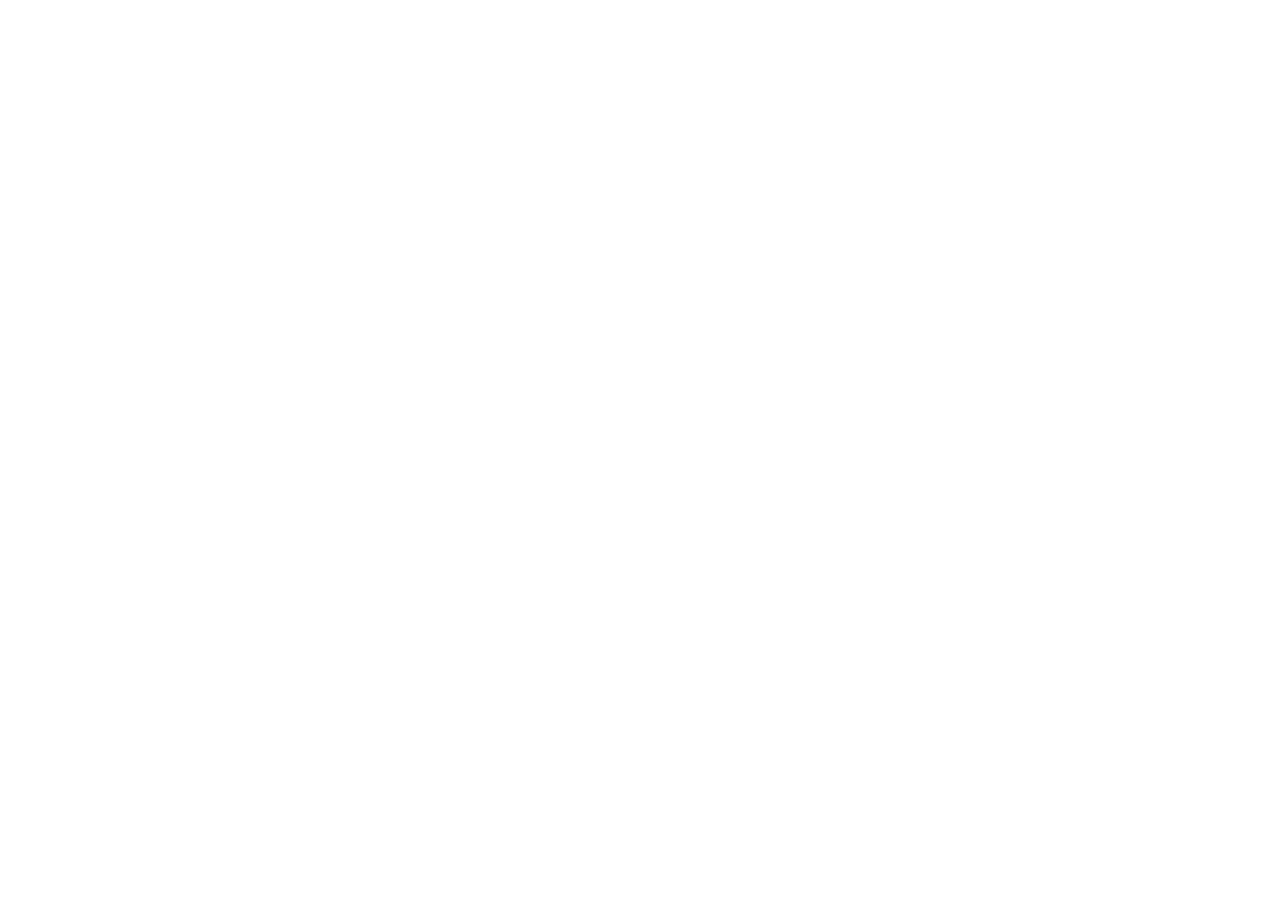
==== final-challenge/index.html @ f436915d "final project basic html & CSS" ====
<!DOCTYPE html>
<html lang="en">
<head>
  <meta charset="UTF-8">
  <meta http-equiv="X-UA-Compatible" content="IE=edge">
  <meta name="viewport" content="width=device-width, initial-scale=1.0">
  <link rel="stylesheet" href="./style.css">
  <title>Document</title>
</head>
<body>
  
</body>
</html>
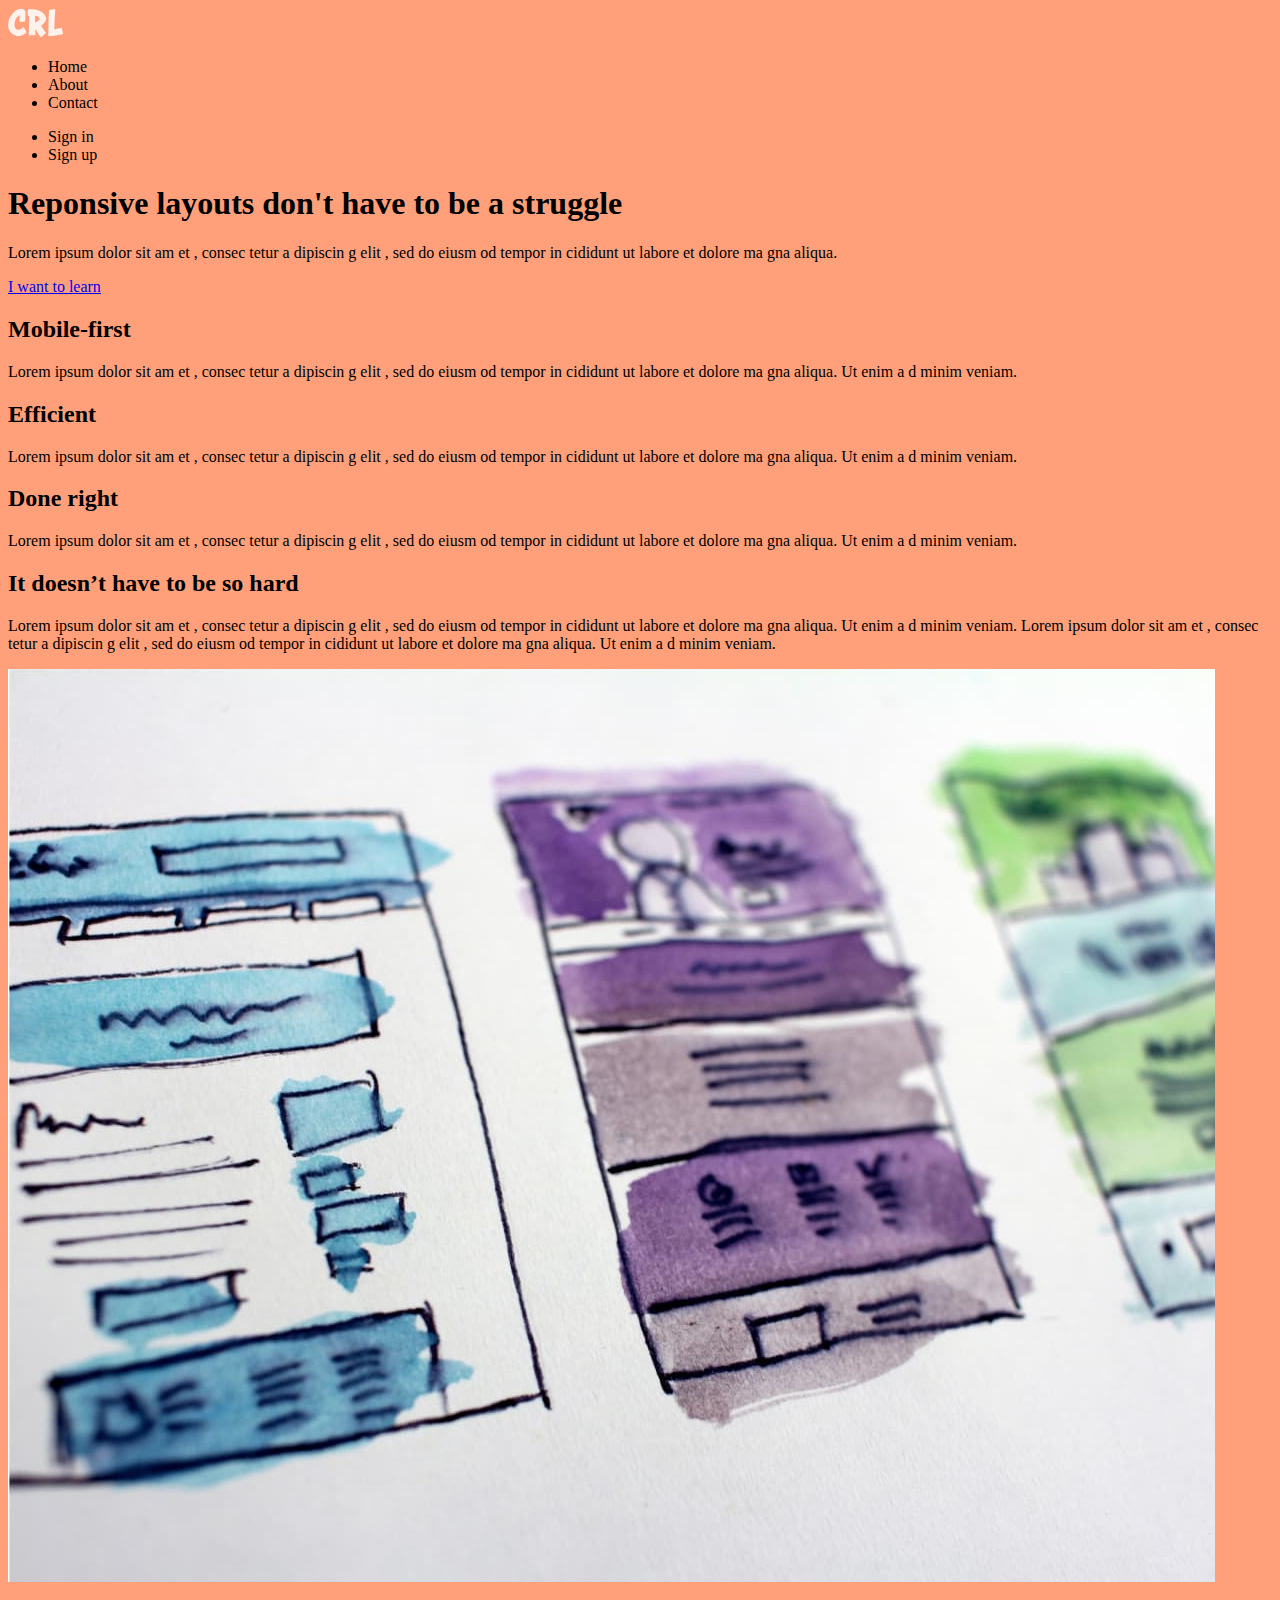
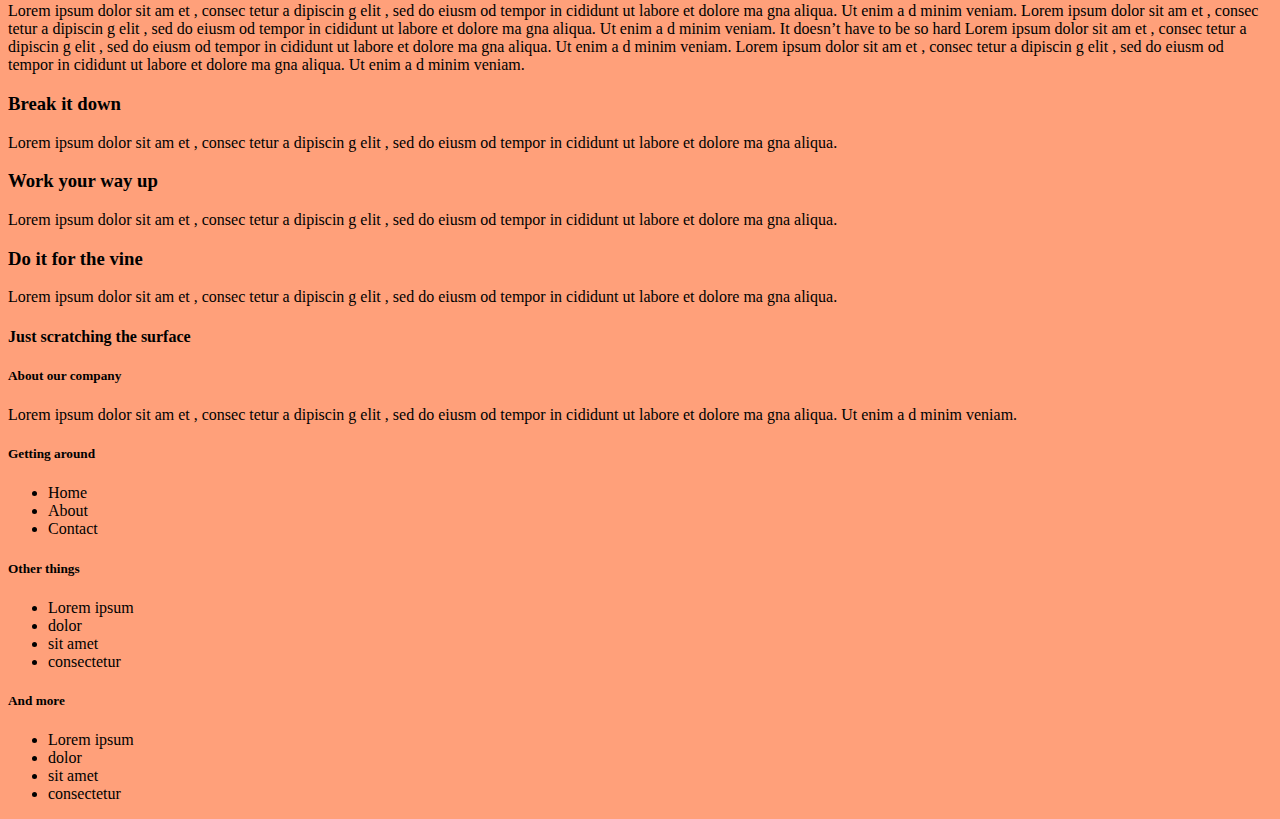
==== commit 95001d02: "final challenge html first delivery" ====
--- a/final-challenge/index.html
+++ b/final-challenge/index.html
@@ -8,6 +8,99 @@
   <title>Document</title>
 </head>
 <body>
-  
+  <header>
+    <img src="./logo.svg" alt="Creating Responsive Layouts Logo">
+    <nav class="nav">
+      <ul class="nav__list">
+        <li>Home</li>
+        <li>About</li>
+        <li>Contact</li>
+      </ul>
+      <ul class="nav__list">
+        <li>Sign in</li>
+        <li>Sign up</li>
+      </ul>
+    </nav>
+  </header>
+  <section class="hero">
+    <h1 class="hero__title">Reponsive layouts don't have to be a struggle</h1>
+    <div class="hero__secondary-text">
+      <p>Lorem ipsum dolor sit am et , consec tetur a dipiscin g elit , sed do eiusm od tempor in cididunt ut labore et dolore ma gna aliqua. </p>
+      <a href="#">I want to learn</a>
+    </div>
+  </section>
+  <main class="main">
+    <section class="primary-section">
+      <div class="cols">
+        <h2>Mobile-first</h2>
+        <p>Lorem ipsum dolor sit am et ,  consec tetur a dipiscin g elit , sed do  eiusm od tempor in cididunt ut  labore et dolore ma gna aliqua. Ut  enim a d minim veniam.</p>
+      </div>
+      <div class="cols">
+        <h2>Efficient</h2>
+        <p>Lorem ipsum dolor sit am et ,  consec tetur a dipiscin g elit , sed do  eiusm od tempor in cididunt ut  labore et dolore ma gna aliqua. Ut  enim a d minim veniam.</p>
+      </div>
+      <div class="cols">
+        <h2>Done right</h2>
+        <p>Lorem ipsum dolor sit am et ,  consec tetur a dipiscin g elit , sed do  eiusm od tempor in cididunt ut  labore et dolore ma gna aliqua. Ut  enim a d minim veniam.</p>
+      </div>
+    </section>
+    <section class="secondary-content">
+      <article class="article">
+        <h2>It doesn’t have to be so hard </h2>
+        <p>Lorem ipsum dolor sit am et , consec tetur a dipiscin g elit , sed do  eiusm od tempor in cididunt ut labore et dolore ma gna aliqua. Ut  enim a d minim veniam. Lorem ipsum dolor sit am et , consec tetur  a dipiscin g elit , sed do eiusm od tempor in cididunt ut labore et  dolore ma gna aliqua. Ut enim a d minim veniam.</p>
+        <img src="./the-image.jpg" alt="3 website's sketches">
+        <p>Lorem ipsum dolor sit am et , consec tetur a dipiscin g elit , sed do  eiusm od tempor in cididunt ut labore et dolore ma gna aliqua. Ut  enim a d minim veniam. Lorem ipsum dolor sit am et , consec tetur  a dipiscin g elit , sed do eiusm od tempor in cididunt ut labore et  dolore ma gna aliqua. Ut enim a d minim veniam. It doesn’t have to be so hard  Lorem ipsum dolor sit am et , consec tetur a dipiscin g elit , sed do  eiusm od tempor in cididunt ut labore et dolore ma gna aliqua. Ut  enim a d minim veniam. Lorem ipsum dolor sit am et , consec tetur  a dipiscin g elit , sed do eiusm od tempor in cididunt ut labore et  dolore ma gna aliqua. Ut enim a d minim veniam.</p>
+      </article>
+      <aside class="aside">
+        <div class="blocks">
+          <h3>Break it down</h3>
+          <p>Lorem ipsum dolor sit am et ,  consec tetur a dipiscin g elit , sed do  eiusm od tempor in cididunt ut  labore et dolore ma gna aliqua.</p>
+        </div>
+        <div class="blocks">
+          <h3>Work your way up</h3>
+          <p>Lorem ipsum dolor sit am et ,  consec tetur a dipiscin g elit , sed do  eiusm od tempor in cididunt ut  labore et dolore ma gna aliqua.</p>
+        </div>
+        <div class="blocks">
+          <h3>Do it for the vine</h3>
+          <p>Lorem ipsum dolor sit am et ,  consec tetur a dipiscin g elit , sed do  eiusm od tempor in cididunt ut  labore et dolore ma gna aliqua.</p>
+        </div>
+      </aside>
+    </section>
+  </main>
+  <footer>
+    <h4>Just scratching the surface</h4>
+    <div class="downside">
+      <div class="footer-cols">
+        <h5>About our company</h5>
+        <p>Lorem ipsum dolor sit am et , consec tetur a dipiscin g  elit , sed do eiusm od tempor in cididunt ut labore et  dolore ma gna aliqua. Ut enim a d minim veniam.</p>
+      </div>
+      <div class="footer-cols">
+        <h5>Getting around</h5>
+        <ul>
+          <li>Home</li>
+          <li>About</li>
+          <li>Contact</li>
+        </ul>
+      </div>
+      <div class="footer-cols">
+        <h5>Other things </h5>
+        <ul>
+          <li>Lorem ipsum</li>
+          <li>dolor</li>
+          <li>sit amet</li>
+          <li>consectetur</li>
+        </ul>
+      </div>
+      <div class="footer-cols">
+        <h5>And more</h5>
+        <ul>
+          <li>Lorem ipsum</li>
+          <li>dolor</li>
+          <li>sit amet</li>
+          <li>consectetur</li>
+        </ul>
+      </div>
+    </div>
+  </footer>
 </body>
 </html>--- a/final-challenge/style.css
+++ b/final-challenge/style.css
@@ -0,0 +1,3 @@
+body {
+  background-color: lightsalmon;
+}